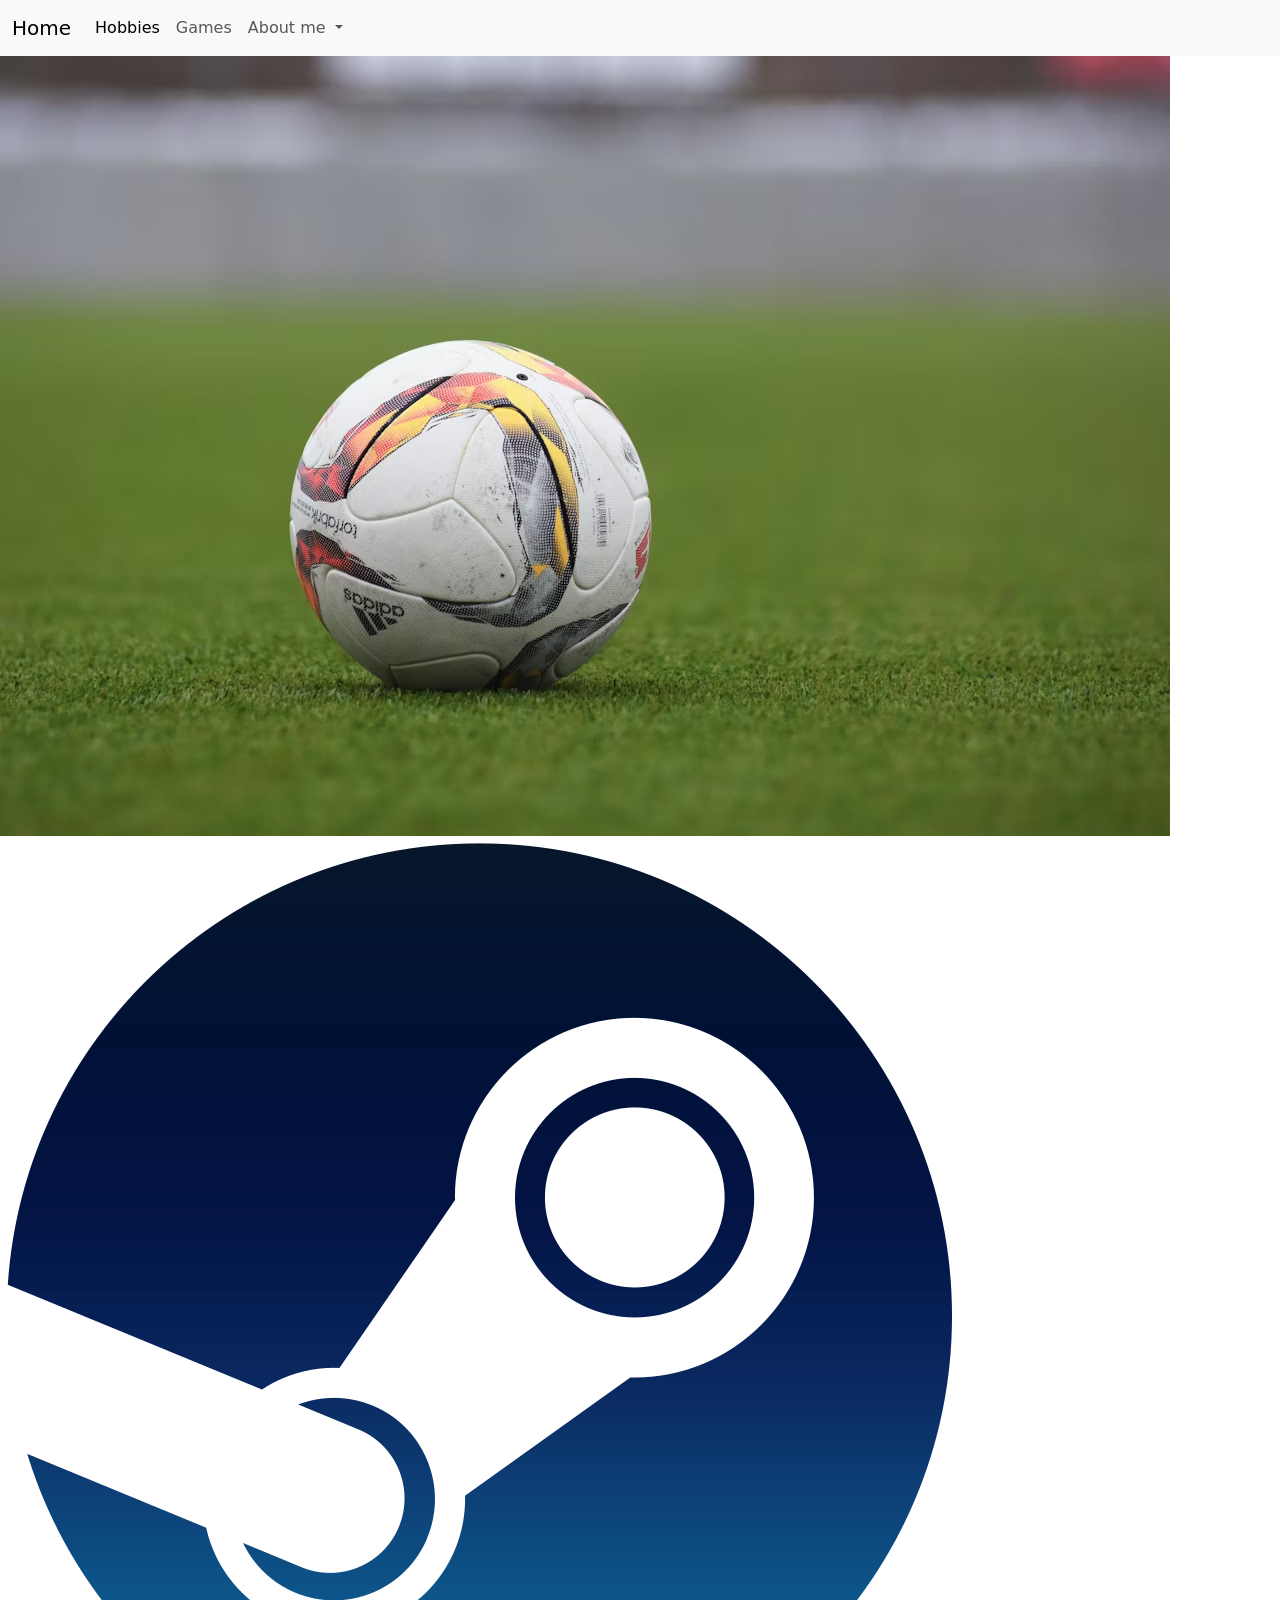
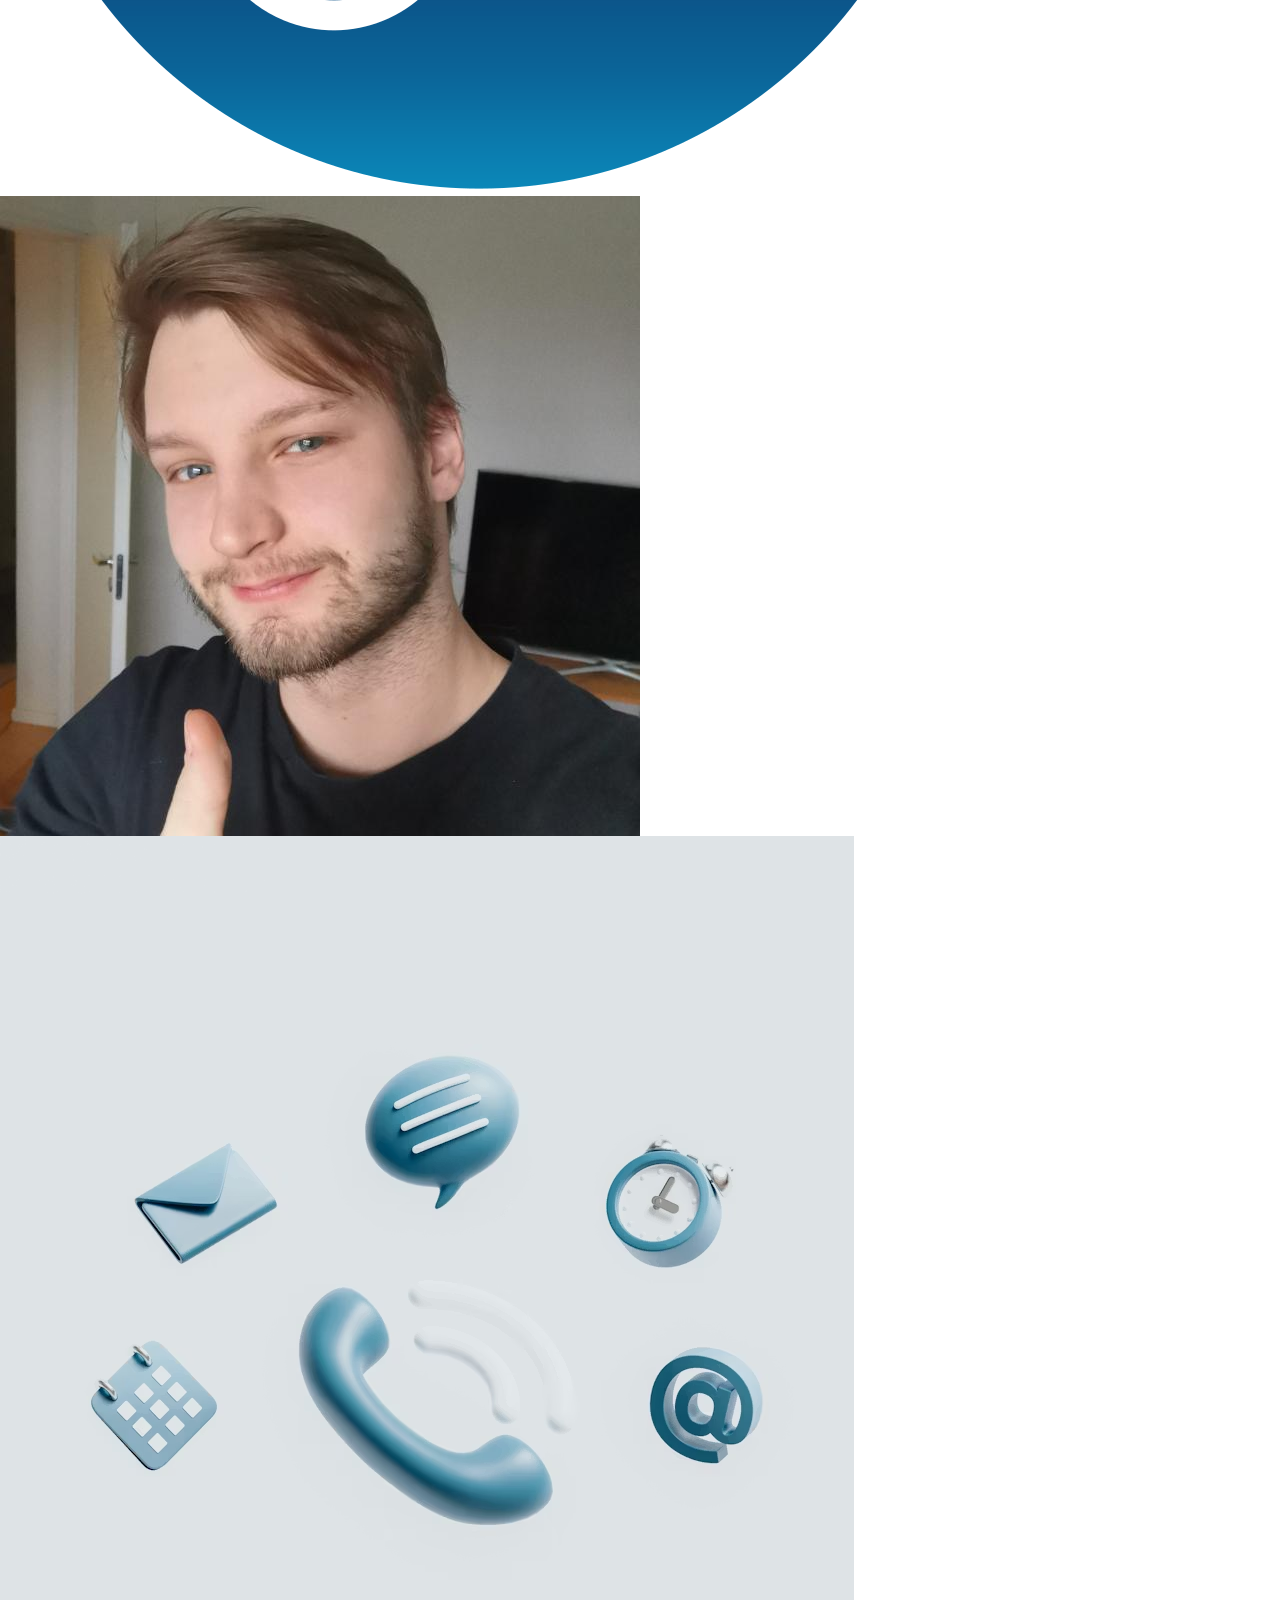
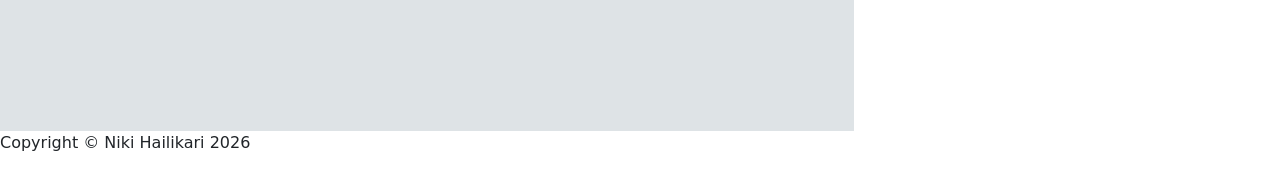
==== WS07_Project/index.html @ 2486e315 "First draft of my webpage Co-authored-by: Copilot <copilot@github.com>" ====
<!DOCTYPE html>
<html lang="en">
  
<head>
    <meta charset="utf-8">
    <meta name="viewport" content="width=device-width, initial-scale=1">
    <title>Nikin elämää</title>
    <link href="https://cdn.jsdelivr.net/npm/bootstrap@5.3.8/dist/css/bootstrap.min.css" rel="stylesheet" integrity="sha384-sRIl4kxILFvY47J16cr9ZwB07vP4J8+LH7qKQnuqkuIAvNWLzeN8tE5YBujZqJLB" crossorigin="anonymous">
    <link rel="stylesheet" href="style.css">
</head>
  
<body>
  <!-- Header -->
  <header>
    <nav class="navbar navbar-expand-lg bg-body-tertiary">  
      <div class="container-fluid">

        <a class="navbar-brand" href="./index.html">Home</a>
        <button class="navbar-toggler" type="button" data-bs-toggle="collapse" data-bs-target="#navbarSupportedContent" aria-controls="navbarSupportedContent" aria-expanded="false" aria-label="Toggle navigation">
          <span class="navbar-toggler-icon"></span>
        </button>

        <div class="collapse navbar-collapse" id="navbarSupportedContent">
          <ul class="navbar-nav me-auto mb-2 mb-lg-0">
            <li class="nav-item">
              <a class="nav-link active" aria-current="page" href="./hobbies.html">Hobbies</a>
            </li>

            <li class="nav-item">
              <a class="nav-link" href="./games.html">Games</a>
            </li>

            <!-- Dropdown menu -->
            <li class="nav-item dropdown">
              <a class="nav-link dropdown-toggle" href="./aboutme.html" role="button" data-bs-toggle="dropdown" aria-expanded="true">
                About me
              </a>

              <ul class="dropdown-menu">
                <li><a class="dropdown-item" href="./contact.html">Contact</a></li>
                <li><a class="dropdown-item" href="./feedback.html">Feedback</a></li>
                <li><hr class="dropdown-divider"></li>
                </ul>
            
              </li>
          </ul>
        </div>
      </div>
    </nav>
  </header>

  
  <!-- Main content -->
  <main class="grid-container">
  <div class="grid-item"><a href="./hobbies.html"><img src="./images/Hobbies.jpg" alt="Jalkapallo"></a></div>
  <div class="grid-item"><a href="./games.html"><img src="./images/Steam_icon_logo.svg.png" alt="Steam logo"></a></div>
  <div class="grid-item"><a href="./aboutme.html"><img src="./images/Profiilikuva.jpg" alt="Profiilikuva"></a></div>
  <div class="grid-item"><a href="./contact.html"><img src="./images/contact.jpg" alt="Contact"></a></div> 
</main>

  <!-- Footer -->
  <footer>
    <p>Copyright &copy; Niki Hailikari 2026</p>
  </footer>
</body>
</html>
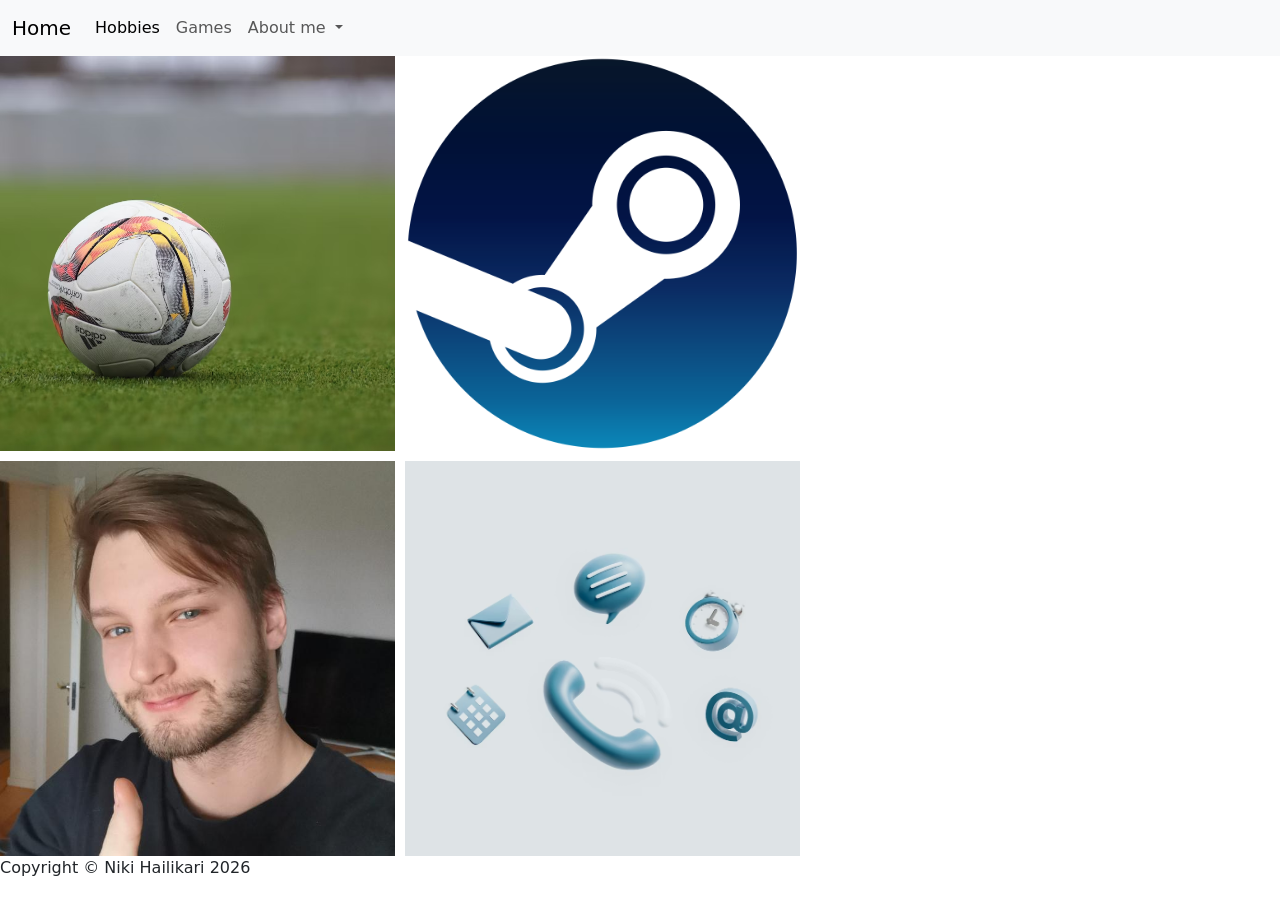
==== commit afcffd74: "sain iconit korjattua" ====
--- a/WS07_Project/index.html
+++ b/WS07_Project/index.html
@@ -6,12 +6,13 @@
     <meta name="viewport" content="width=device-width, initial-scale=1">
     <title>Nikin elämää</title>
     <link href="https://cdn.jsdelivr.net/npm/bootstrap@5.3.8/dist/css/bootstrap.min.css" rel="stylesheet" integrity="sha384-sRIl4kxILFvY47J16cr9ZwB07vP4J8+LH7qKQnuqkuIAvNWLzeN8tE5YBujZqJLB" crossorigin="anonymous">
-    <link rel="stylesheet" href="style.css">
+    <link rel="stylesheet" href="./styles.css">
+    <script src="https://cdn.jsdelivr.net/npm/bootstrap@5.3.8/dist/js/bootstrap.bundle.min.js"></script>
 </head>
   
 <body>
-  <!-- Header -->
   <header>
+    <!-- Navbar -->
     <nav class="navbar navbar-expand-lg bg-body-tertiary">  
       <div class="container-fluid">
 
--- a/WS07_Project/styles.css
+++ b/WS07_Project/styles.css
@@ -0,0 +1,39 @@
+/* CSS for the grid layout of the parent container and its child divs */    
+html, body {
+  margin: 0;
+  height: 100%;
+}
+
+.grid-container {
+  display: grid;
+  grid-template-columns: repeat(2, 1fr);
+  gap: 10px;
+ max-width: 800px;
+}
+
+.grid-item {
+    overflow: hidden;
+    aspect-ratio: 1 / 1;
+}
+
+.grid-item a {
+  display: block;
+  width: 100%;
+  height: 100%;
+}
+
+.grid-item img {
+  width: 100%;
+  height: 100%;
+  object-fit: cover;     
+  display: block;
+}
+@media (max-width: 600px) {
+  .grid-container {
+    grid-template-columns: repeat(2, 1fr);       
+    grid-template-columns: repeat(2, 50vw); 
+    height: auto;                    
+  }
+}
+
+
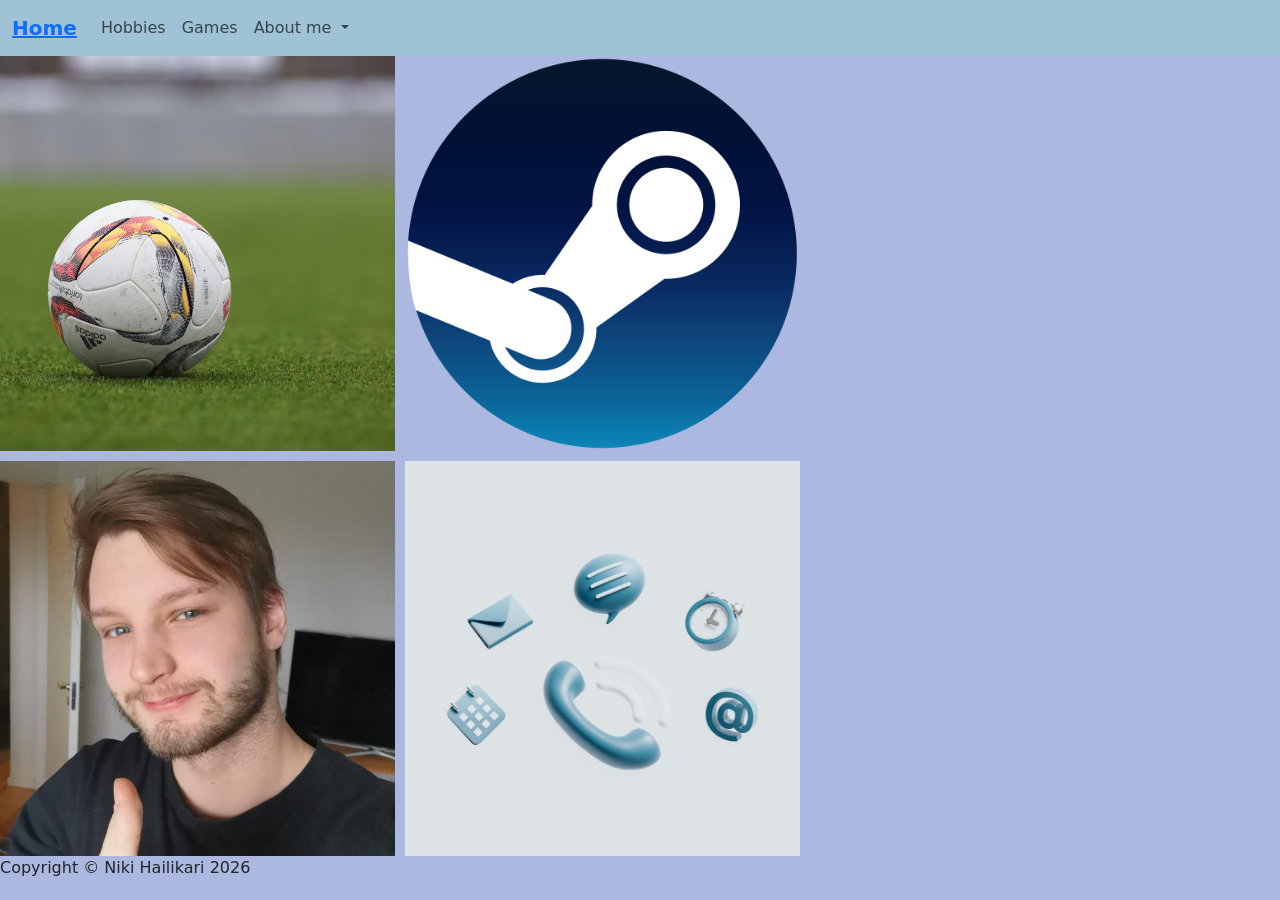
==== commit c9b5db28: "Muokattu Hobbies ja Games sivut" ====
--- a/WS07_Project/index.html
+++ b/WS07_Project/index.html
@@ -16,15 +16,15 @@
     <nav class="navbar navbar-expand-lg bg-body-tertiary">  
       <div class="container-fluid">
 
-        <a class="navbar-brand" href="./index.html">Home</a>
-        <button class="navbar-toggler" type="button" data-bs-toggle="collapse" data-bs-target="#navbarSupportedContent" aria-controls="navbarSupportedContent" aria-expanded="false" aria-label="Toggle navigation">
-          <span class="navbar-toggler-icon"></span>
-        </button>
+        <a class="navbar-brand active" aria-current="page" href="./index.html">Home</a>
+<button class="navbar-toggler" type="button" data-bs-toggle="collapse" data-bs-target="#navbarSupportedContent" aria-controls="navbarSupportedContent" aria-expanded="false" aria-label="Toggle navigation">
+  <span class="navbar-toggler-icon"></span>
+</button>
 
         <div class="collapse navbar-collapse" id="navbarSupportedContent">
           <ul class="navbar-nav me-auto mb-2 mb-lg-0">
             <li class="nav-item">
-              <a class="nav-link active" aria-current="page" href="./hobbies.html">Hobbies</a>
+              <a class="nav-link" href="./hobbies.html">Hobbies</a>
             </li>
 
             <li class="nav-item">
--- a/WS07_Project/styles.css
+++ b/WS07_Project/styles.css
@@ -1,7 +1,23 @@
-/* CSS for the grid layout of the parent container and its child divs */    
+:root {
+  --primary-color: #349bb4;
+  --secondary-color: #acb8e0;
+  --text-color: #333333;
+  --text-font: 'helvetica', sans-serif;
+}
 html, body {
   margin: 0;
   height: 100%;
+  background-color: var(--secondary-color);
+}
+feedback, body  {
+  margin: 0;
+  height: 100%;
+  padding: 0;
+  background-color: var(--secondary-color);
+}
+html {
+  font-family: var(--text-font);
+  color: var(--text-color);
 }
 
 .grid-container {
@@ -34,6 +50,74 @@
     grid-template-columns: repeat(2, 50vw); 
     height: auto;                    
   }
+
+/* Navbar styles */
+
+}
+.navbar {
+  background-color: #a0c2d6 !important;
+}
+.navbar .nav-link.active {
+  color: #0d6efd !important;
+  font-weight: bold;
+  border-bottom: 2px solid #0d6efd;
+}
+.navbar-brand.active {
+  color: #0d6efd !important;
+  font-weight: bold;
+  text-decoration: underline;
 }
 
+/* Form styles */
 
+form {
+  max-width: 500px;
+  margin: auto;
+  background: white;
+  padding: 25px;
+  border-radius: 10px;
+  box-shadow: 0 0 10px rgba(0,0,0,0.1);
+}
+
+#formMessage {
+  margin-top: 15px;
+  font-weight: bold;
+  font-size: 16px;
+}
+
+#formMessage.error {
+  color: #dc3545;
+}
+
+#formMessage.success {
+  color: #198754;
+}
+
+.was-validated .form-control:invalid,
+.form-control.is-invalid {
+  border-color: #dc3545;
+}
+
+.was-validated .form-control:valid,
+.form-control.is-valid {
+  border-color: #198754;
+}
+
+.was-validated .form-check-input:invalid,
+.form-check-input.is-invalid {
+  border-color: #dc3545;
+}
+
+.was-validated .form-check-input:valid,
+.form-check-input.is-valid {
+  border-color: #198754;
+}
+
+.invalid-feedback {
+  color: #dc3545;
+}
+
+.valid-feedback {
+  color: #198754;
+}
+
